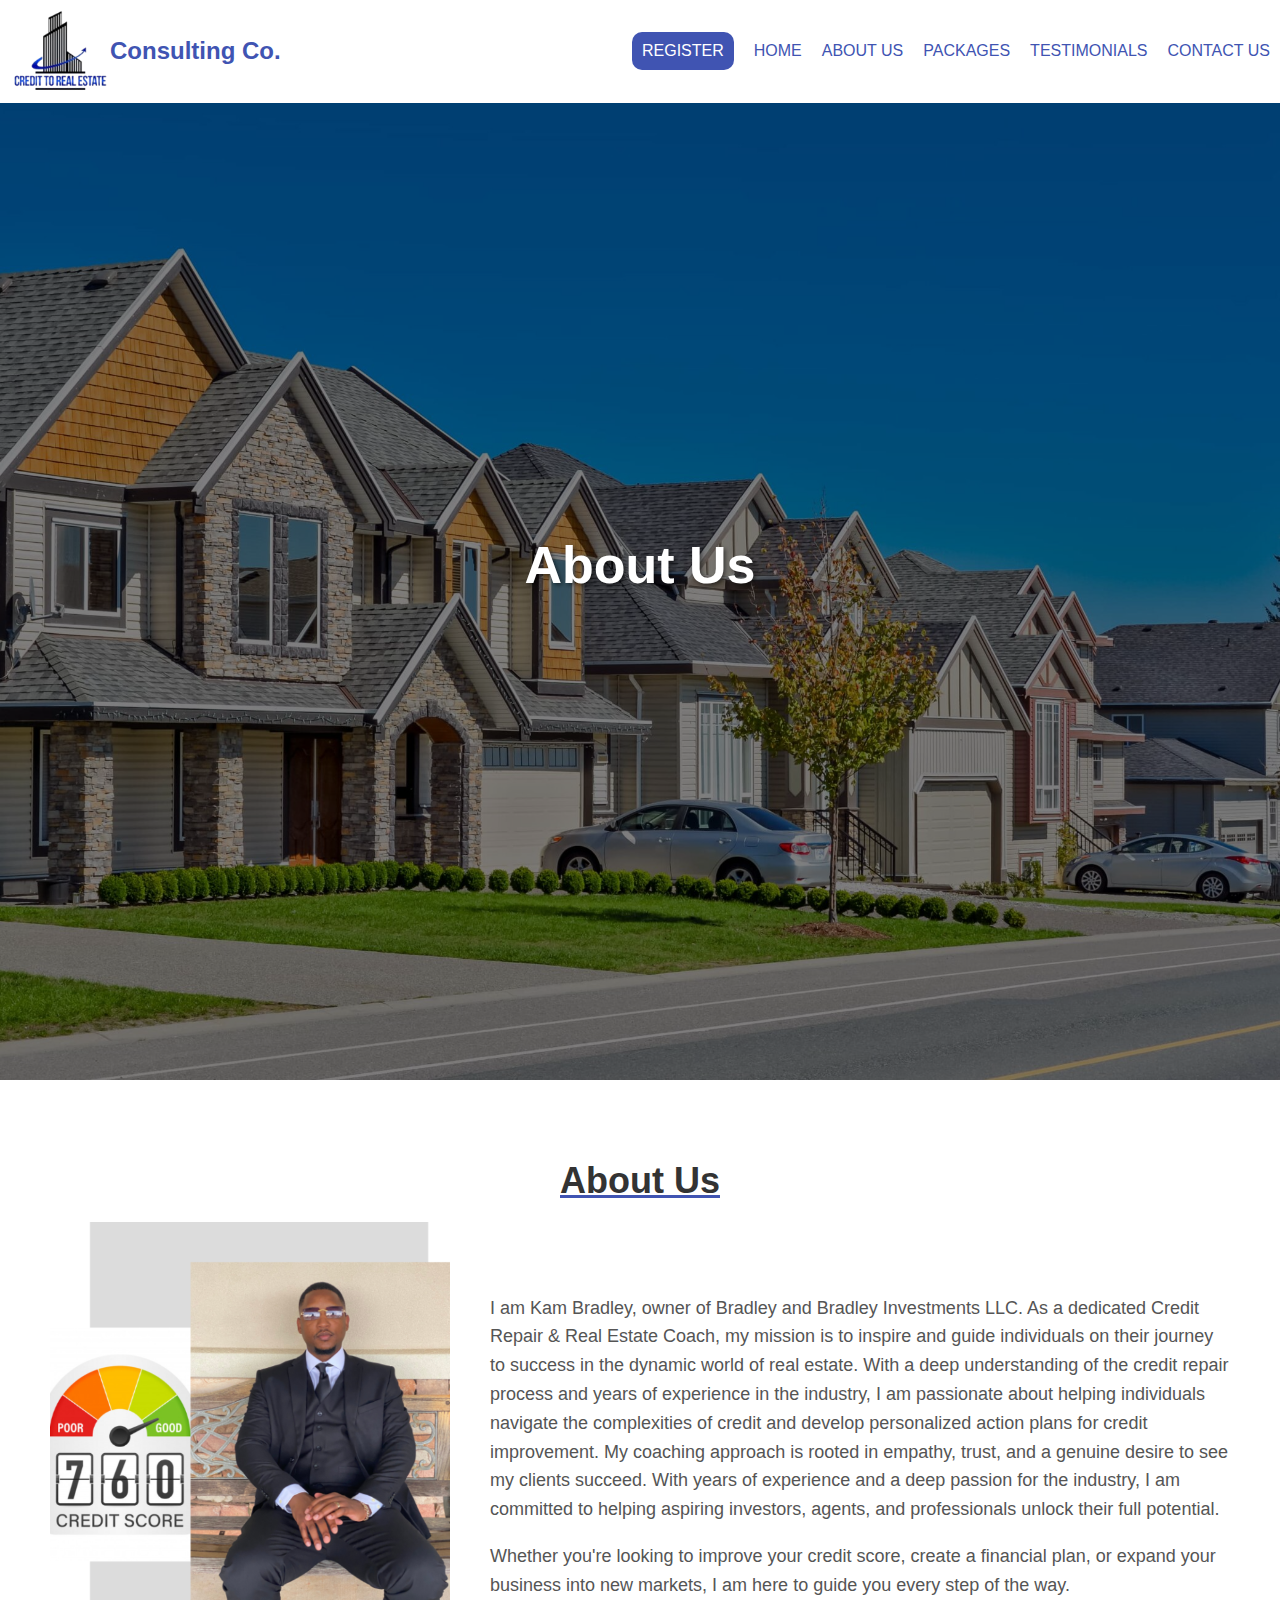
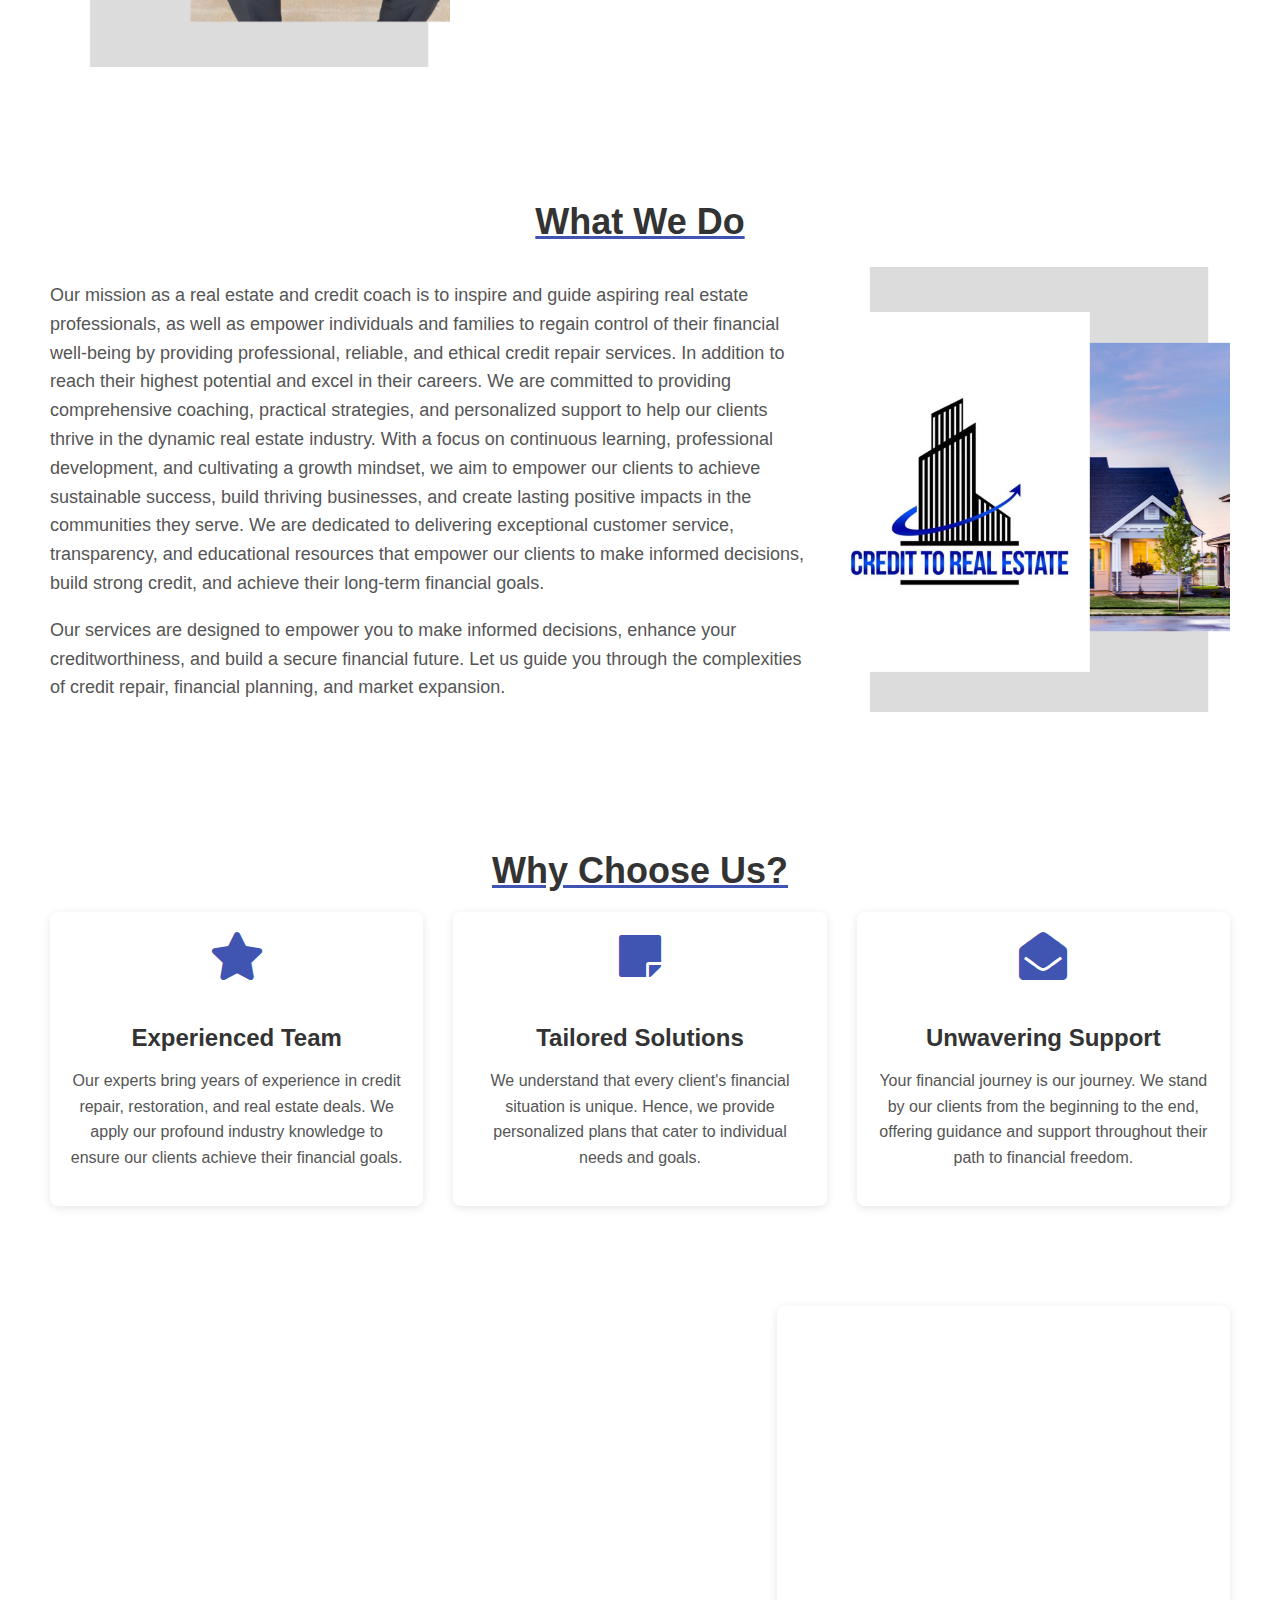
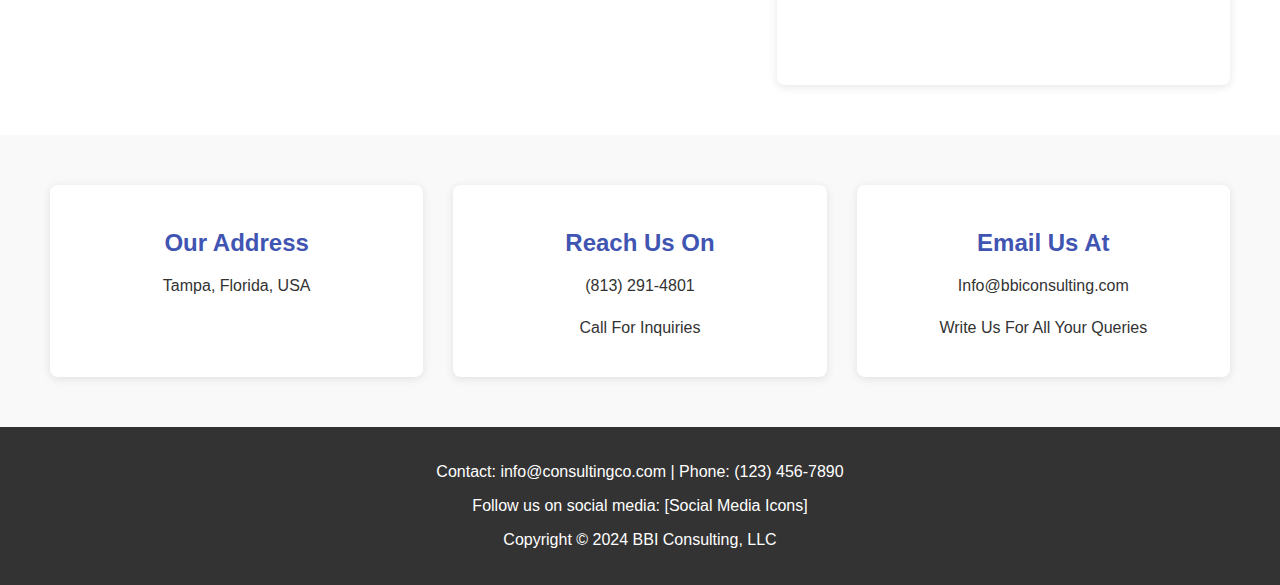
==== about-us.html @ 54503946 "Add files via upload" ====
<!DOCTYPE html>
<html lang="en">

<head>
    <meta charset="UTF-8">
    <meta name="viewport" content="width=device-width, initial-scale=1.0">
    <link rel="stylesheet" type="text/css" href="style.css" />
    <link rel="stylesheet" href="https://cdnjs.cloudflare.com/ajax/libs/font-awesome/5.15.3/css/all.min.css" />
    <title>About Us</title>
</head>

<body>
    <header class="header">
        <div class="logo">
            <img src="/images/logo.png" width="100px" />
            <p> Consulting Co.</p>
        </div>

        <!-- Hamburger Menu Icon -->
        <div class="hamburger" id="hamburger">
            &#9776;
        </div>

        <!-- Navigation Links (wrapped in a div for mobile control) -->
        <nav class="nav" id="nav-links">
            <a href="register.html" style="background-color: #4054B2; padding: 10px; color: white; border-radius: 10px;">REGISTER</a>

            <a href="index.html">HOME</a>
            <a href="about-us.html">ABOUT US</a>
            <a href="packages.html">PACKAGES</a>
            <a href="testimonials.html">TESTIMONIALS</a>
            <a href="#">CONTACT US</a>
        </nav>
    </header>

    <section class="hero" style="background-image: url('images/hero2.jpg');">
        <div class="hero-overlay"></div> <!-- Black overlay div -->
        <h1>About Us</h1>
        
    </section>

    <section class="about-me">
        <h2>About Us</h2>
        <div class="about-me-content">
            <div class="about-me-image">
                <img src="/images/me.png" alt="About Me Image" />
            </div>
            <div class="about-me-text">
                <p>
                    I am Kam Bradley, owner of Bradley and Bradley Investments LLC. As a dedicated Credit Repair & Real
                    Estate Coach, my mission is to inspire and guide individuals on their journey to success in the
                    dynamic world of real estate. With a deep understanding of the credit repair process and years of
                    experience in the industry, I am passionate about helping individuals navigate the complexities of
                    credit and develop personalized action plans for credit improvement. My coaching approach is rooted
                    in empathy, trust, and a genuine desire to see my clients succeed. With years of experience and a
                    deep passion for the industry, I am committed to helping aspiring investors, agents, and
                    professionals unlock their full potential.
                </p>
                <p>
                    Whether you're looking to improve your credit score, create a financial plan, or expand your
                    business into new markets, I am here to guide you every step of the way.
                </p>
            </div>
        </div>
    </section>

    <section class="what-we-do">
        <h2>What We Do</h2>
        <div class="what-we-do-content">
            <div class="what-we-do-text">
                <p>
                    Our mission as a real estate and credit coach is to inspire and guide aspiring real estate
                    professionals, as well as empower individuals and families to regain control of their financial
                    well-being by providing professional, reliable, and ethical credit repair services. In addition to
                    reach their highest potential and excel in their careers. We are committed to providing
                    comprehensive coaching, practical strategies, and personalized support to help our clients thrive in
                    the dynamic real estate industry. With a focus on continuous learning, professional development, and
                    cultivating a growth mindset, we aim to empower our clients to achieve sustainable success, build
                    thriving businesses, and create lasting positive impacts in the communities they serve. We are
                    dedicated to delivering exceptional customer service, transparency, and educational resources that
                    empower our clients to make informed decisions, build strong credit, and achieve their long-term
                    financial goals.
                </p>
                <p>
                    Our services are designed to empower you to make informed decisions, enhance your creditworthiness,
                    and build a secure financial future. Let us guide you through the complexities of credit repair,
                    financial planning, and market expansion.
                </p>
            </div>
            <div class="what-we-do-image">
                <img src="/images/service.png" alt="What We Do Image" />
            </div>

        </div>
    </section>

    <section class="why-choose-us">
        <h2>Why Choose Us?</h2>
        <div class="why-choose-us-cards">
            <!-- Card 1: Experienced Team -->
            <div class="card">
                <i class="fa fa-star card-icon" style="color: #4054B2;" aria-hidden="true" widh></i>
                <h3>Experienced Team</h3>
                <p>Our experts bring years of experience in credit repair, restoration, and real estate deals. We apply our profound industry knowledge to ensure our clients achieve their financial goals.</p>
            </div>
    
            <!-- Card 2: Tailored Solutions -->
            <div class="card">
                <i class="fas fa-sticky-note card-icon" style="color: #4054B2;" aria-hidden="true"></i>

                <h3>Tailored Solutions</h3>
                <p>We understand that every client's financial situation is unique. Hence, we provide personalized plans that cater to individual needs and goals.</p>
            </div>
    
            <!-- Card 3: Unwavering Support -->
            <div class="card">
                <i class="fas fa-envelope-open card-icon" style="color: #4054B2;" aria-hidden="true"></i>
                <h3>Unwavering Support</h3>
                <p>Your financial journey is our journey. We stand by our clients from the beginning to the end, offering guidance and support throughout their path to financial freedom.</p>
            </div>
        </div>
    </section>

    <section class="get-in-touch">
        <div class="left-side">
        
    
            <!-- Embedded YouTube Video -->
            <div class="video-container">
                <iframe width="560" height="315" src="https://www.youtube.com/embed/svCiPvFSdHA?si=HSZvpMKZgWPtaWVI" title="YouTube video player" frameborder="0" allow="accelerometer; autoplay; clipboard-write; encrypted-media; gyroscope; picture-in-picture; web-share" referrerpolicy="strict-origin-when-cross-origin" allowfullscreen></iframe>
            </div>
        </div>
    
        <div class="right-side">
            <!-- Embedded YouTube Video -->
            <div class="video-container">
            <iframe width="560" height="315" src="https://www.youtube.com/embed/661RdmVNPLM?si=ee0yKhmMzmaEh9CJ" title="YouTube video player" frameborder="0" allow="accelerometer; autoplay; clipboard-write; encrypted-media; gyroscope; picture-in-picture; web-share" referrerpolicy="strict-origin-when-cross-origin" allowfullscreen></iframe>
            </div>
        </div>
    </section>   
    
    <section class="contact-info">
        <div class="contact-item">
            <h3>Our Address</h3>
            <p>Tampa, Florida, USA</p>
        </div>
    
        <div class="contact-item">
            <h3>Reach Us On</h3>
            <p>(813) 291-4801</p>
            <p>Call For Inquiries</p>
        </div>
    
        <div class="contact-item">
            <h3>Email Us At</h3>
            <p>Info@bbiconsulting.com</p>
            <p>Write Us For All Your Queries</p>
        </div>
    </section>
    


    <footer class="footer">
        <p>Contact: info@consultingco.com | Phone: (123) 456-7890</p>
        <p>Follow us on social media: [Social Media Icons]</p>
        <p>

            Copyright © 2024 BBI Consulting, LLC
        </p>
    </footer>

    <script>
        // JavaScript for toggling mobile menu
        const hamburger = document.getElementById('hamburger');
        const navLinks = document.getElementById('nav-links');

        hamburger.addEventListener('click', () => {
            navLinks.classList.toggle('active');
        });
    </script>
</body>

</html>
---- style.css ----
body, html {
    margin: 0;
    padding: 0;
    font-family: Arial, sans-serif;
}

.header {
    display: flex;
    justify-content: space-between;
    align-items: center;
    background-color: #fff;
    position: fixed;
    top: 0;
    left: 0;
    right: 0;
    padding: 10px;
    z-index: 1000;
}

.logo {
    font-size: 24px;
    font-weight: bold;
    display: flex;
    align-items: center;
    justify-content: center;
    color: #4054B2;
}

.nav a {
    margin-left: 20px;
    text-decoration: none;
    color: #4054B2;
}

.nav {
    align-items: center;
    justify-content: center;
    display: flex;
}

.hamburger {
    display: none; /* Hide hamburger by default */
    font-size: 30px;
    cursor: pointer;
    background: none;
    border: none;
}

/* Hero Section */
.hero {
    height: 120vh;
    display: flex;
    flex-direction: column;
    justify-content: center;
    align-items: center;
    text-align: center;
    color: #fff;
    position: relative;
    overflow: hidden;
    background-image: url('/images/hero1.jpg');
    background-size: cover;
    background-position: center;
    animation: backgroundChange 10s infinite ease-in-out; /* Animation for background change */
}

/* Keyframes to animate background images */
@keyframes backgroundChange {
    0% {
        background-image: url('/images/hero1.jpg');
    }
    50% {
        background-image: url('/images/hero2.jpg');
    }
    100% {
        background-image: url('/images/hero1.jpg');
    }
}


.hero-overlay {
    content: '';
    position: absolute;
    top: 0;
    left: 0;
    right: 0;
    bottom: 0;
    background-color: rgba(0, 0, 0, 0.5); /* Black overlay with 50% opacity */
    z-index: 1; /* Ensures the overlay is behind the text */
}


.hero h1 {
    z-index: 2;
    font-size: 52px;
    padding-top: 50px;
    text-shadow: 2px 2px 4px rgba(0, 0, 0, 0.5);
}

.hero p {
    z-index: 2;

    max-width: 70vw;
    font-weight: bold;
    color: white;
    text-shadow: 2px 2px 4px rgba(0, 0, 0, 1);

}

/* CTA Button */
.cta-button {
    z-index: 2;

    padding: 10px 20px;
    font-size: 18px;
    background-color: #4054B2;
    border-radius: 20px;
    color: #fff;
    border: none;
    cursor: pointer;
    transition: background-color 0.3s;
}

.cta-button:hover {
    background-color: #4054B2;
}

/* About me */
.about-me {
    padding: 50px;
    background-color: #fff;
    text-align: center;
}

.about-me h2 {
    font-size: 36px;
    margin-bottom: 20px;
    color: #333;
    text-decoration: underline;
    text-decoration-color: #4054B2;
}

.about-me-content {
    display: flex;
    justify-content: space-between;
    align-items: center;
    max-width: 1200px;
    margin: 0 auto;
    flex-wrap: wrap; /* Ensures it wraps on small screens */
}

.about-me-image img {
    margin-right: 20px;
    width: 100%;
    max-width: 400px; /* Ensures the image is not too large */
    border-radius: 8px;
}

.about-me-text {
    flex: 1;
    margin-left: 20px;
    text-align: left;
    font-size: 18px;
    color: #555;
    line-height: 1.6;
}

@media (max-width: 768px) {
    .about-me-content {
        flex-direction: column; /* Stack the image and text on smaller screens */
        text-align: center;
    }

    .about-me-text {
        margin-left: 0;
        margin-top: 20px;
    }
}

/* What we do */
.what-we-do {
    padding: 50px;
    background-color: #fff;
    text-align: center;
}

.what-we-do h2 {
    font-size: 36px;
    margin-bottom: 20px;
    color: #333;
    text-decoration: underline;
    text-decoration-color: #4054B2;
}

.what-we-do-content {
    display: flex;
    justify-content: space-between;
    align-items: center;
    max-width: 1200px;
    margin: 0 auto;
    flex-wrap: wrap;
}

.what-we-do-image img {
    width: 100%;
    max-width: 400px;
    border-radius: 8px;
}

.what-we-do-text {
    flex: 1;
    margin-right: 20px;
    text-align: left;
    font-size: 18px;
    color: #555;
    line-height: 1.6;
}

@media (max-width: 768px) {
    .what-we-do-content {
        flex-direction: column; /* Stack the image and text on small screens */
        text-align: center;
    }

    .what-we-do-text {
        margin-right: 0;
        margin-top: 20px;
    }
}

/* Why choose us */
.why-choose-us {
    padding: 50px;
    background-color: #fff;
    text-align: center;
}

.why-choose-us h2 {
    font-size: 36px;
    margin-bottom: 20px;
    color: #333;
    text-decoration: underline;
    text-decoration-color: #4054B2;
}

.why-choose-us-cards {
    display: grid;
    grid-template-columns: repeat(3, 1fr); /* 3 equal columns */
    gap: 30px; /* Space between cards */
    max-width: 1200px;
    margin: 0 auto;
}

.card {
    background-color: #fff;
    padding: 20px;
    border-radius: 8px;
    box-shadow: 0 2px 10px rgba(0, 0, 0, 0.1);
    text-align: center;
    transition: transform 0.3s ease, box-shadow 0.3s ease;
}

.card:hover {
    transform: translateY(-10px); /* Card hover effect */
    box-shadow: 0 5px 20px rgba(0, 0, 0, 0.15);
}

.card-icon {
    font-size: 48px;
    margin-bottom: 20px;
}

.card h3 {
    font-size: 24px;
    margin-bottom: 15px;
    color: #333;
}

.card p {
    font-size: 16px;
    color: #555;
    line-height: 1.6;
}

/* Media Query for smaller screens */
@media (max-width: 768px) {
    .why-choose-us-cards {
        grid-template-columns: 1fr 1fr; /* 2 columns on smaller screens */
    }
}

@media (max-width: 480px) {
    .why-choose-us-cards {
        grid-template-columns: 1fr; /* 1 column on very small screens */
    }
}

/* Contact section */
.get-in-touch {
    display: flex;
    justify-content: space-between;
    align-items: flex-start;
    padding: 50px;
    background-color: #fff;
    gap: 30px;
}

.left-side {
    flex: 1;
    text-align: left;
    max-width: 60%; /* Adjust width for responsive layout */
}

.left-side h3 {
    font-size: 24px;
    color: #333;
}

.left-side h1 {
    font-size: 36px;
    color: #4054B2;
    margin-top: 10px;
}

.rating {
    font-size: 24px;
    color: #FFD700; /* Gold color for stars */
    margin: 20px 0;
}

.video-container {
    margin-top: 20px;
}

.video-container iframe {
    width: 100%;
    height: 315px;
    border: none;
    border-radius: 8px;
}

.right-side {
    flex: 1;
    max-width: 35%;
    background-color: #fff;
    padding: 20px;
    border-radius: 8px;
    box-shadow: 0 2px 10px rgba(0, 0, 0, 0.1);
}

.right-side h2 {
    font-size: 28px;
    color: #333;
    margin-bottom: 20px;
}

.form-group {
    margin-bottom: 20px;
}

.form-group label {
    font-size: 16px;
    color: #333;
    display: block;
}

.form-group input,
.form-group textarea {
    width: 100%;
    margin: 5px;
    font-size: 16px;
    border: 1px solid #ddd;
    border-radius: 5px;
    margin-top: 5px;
}

.form-group textarea {
    resize: vertical;
}

.submit-btn {
    padding: 12px 20px;
    background-color: #4054B2;
    color: #fff;
    border: none;
    border-radius: 5px;
    font-size: 18px;
    cursor: pointer;
    transition: background-color 0.3s ease;
}

.submit-btn:hover {
    background-color: #0056b3;
}

/* Media Queries for responsiveness */
@media (max-width: 768px) {
    .get-in-touch {
        flex-direction: column;
        align-items: center;
    }

    .left-side,
    .right-side {
        max-width: 100%;
    }
}

@media (max-width: 480px) {
    .left-side h1 {
        font-size: 28px;
    }

    .right-side h2 {
        font-size: 24px;
    }

    .submit-btn {
        font-size: 16px;
        padding: 10px 15px;
    }
}


/* Services Section */
.services {
    display: flex;
    justify-content: space-around;
    padding: 50px 0;
}

.service {
    text-align: center;
    max-width: 200px;
}

.service-icon {
    font-size: 48px;
    margin-bottom: 20px;
}

/* Near footer */
.contact-info {
    display: grid;
    grid-template-columns: repeat(3, 1fr); /* 3 equal columns */
    gap: 30px; /* Space between items */
    padding: 50px;
    background-color: #f9f9f9;
    text-align: center;
}

.contact-item {
    background-color: #fff;
    padding: 20px;
    border-radius: 8px;
    box-shadow: 0 2px 10px rgba(0, 0, 0, 0.1);
}

.contact-item h3 {
    font-size: 24px;
    margin-bottom: 10px;
    color: #4054B2; /* Blue color for headings */
}

.contact-item p {
    font-size: 16px;
    color: #333;
    line-height: 1.6;
}

/* Media Query for smaller screens */
@media (max-width: 768px) {
    .contact-info {
        grid-template-columns: 1fr 1fr; /* 2 columns on smaller screens */
    }
}

@media (max-width: 480px) {
    .contact-info {
        grid-template-columns: 1fr; /* 1 column on very small screens */
    }
}

/* Packages */
/* Container for the two cards */
.plans {
    display: grid;
    grid-template-columns: repeat(auto-fit, minmax(300px, 1fr));
    gap: 30px;
    margin: 50px auto;
    max-width: 1200px;
    padding: 0 20px;
}

/* Styling for individual plan card */
.plan-card {
    background-color: #fff;
    border: 1px solid #ddd;
    border-radius: 8px;
    box-shadow: 0 4px 6px rgba(0, 0, 0, 0.1);
    padding: 20px;
    display: flex;
    flex-direction: column;
    justify-content: space-between;
    transition: transform 0.3s ease;
}

.plan-card:hover {
    transform: translateY(-10px); /* Slightly lift the card on hover */
}

/* Heading and price styles */
.plan-card h2 {
    font-size: 24px;
    font-weight: bold;
    color: #333;
    margin-bottom: 10px;
}

.plan-card .price {
    font-size: 20px;
    font-weight: bold;
    color: #4054B2;
    margin-bottom: 20px;
}

/* Divider line */
.divider {
    border: 0;
    border-top: 1px solid #ddd;
    margin: 15px 0;
}

/* List of services */
.plan-card ul {
    list-style: none;
    padding: 0;
    margin: 0;
}

.plan-card ul li {
    font-size: 16px;
    color: #555;
    margin: 8px 0;
}

/* Button styling */
.choose-plan-btn {
    background-color: #4054B2;
    color: white;
    border: none;
    padding: 12px;
    font-size: 18px;
    cursor: pointer;
    border-radius: 5px;
    transition: background-color 0.3s ease;
    margin-top: auto; /* Push button to the bottom of the card */
}

.choose-plan-btn:hover {
    background-color: #0056b3;
}


/* Footer */
.footer {
    background-color: #333;
    color: #fff;
    text-align: center;
    padding: 20px;
}

/* Mobile responsive styles */
@media (max-width: 768px) {
    .nav {
        display: none;
        width: 100%;
        text-align: center;
        margin-top: 10px;
    }

    .nav a {
        display: block;
        padding: 10px;
        border-bottom: 1px solid #ccc;
        text-align: center;
        color: #333;
        margin: 0;
    }

    .hamburger {
        display: block; /* Show hamburger on small screens */
    }

    .nav.active {
        display: block; /* Show navigation when active */
    }
}

/* Register */
.form-container {
    margin: auto;
margin-top: 100px;
background-color: #fff; /* White background for the form */
    padding: 30px;
    border-radius: 10px;
    box-shadow: 0px 0px 10px rgba(0, 0, 0, 0.1);
    width: 100%;
    max-width: 500px; /* Maximum width to prevent it from becoming too large */
    box-sizing: border-box;
}

input, textarea, select {
    width: 100%;
    padding: 10px;
    margin: 10px 0;
    border-radius: 5px;
    border: 1px solid #ccc;
}

#register-btn {
    padding: 12px 20px;
    background-color: #4054B2;
    color: #fff;
    border: none;
    border-radius: 5px;
    font-size: 18px;
    cursor: pointer;
    transition: background-color 0.3s ease;
}

#register-btn:hover {
    background-color: #0056b3;
}
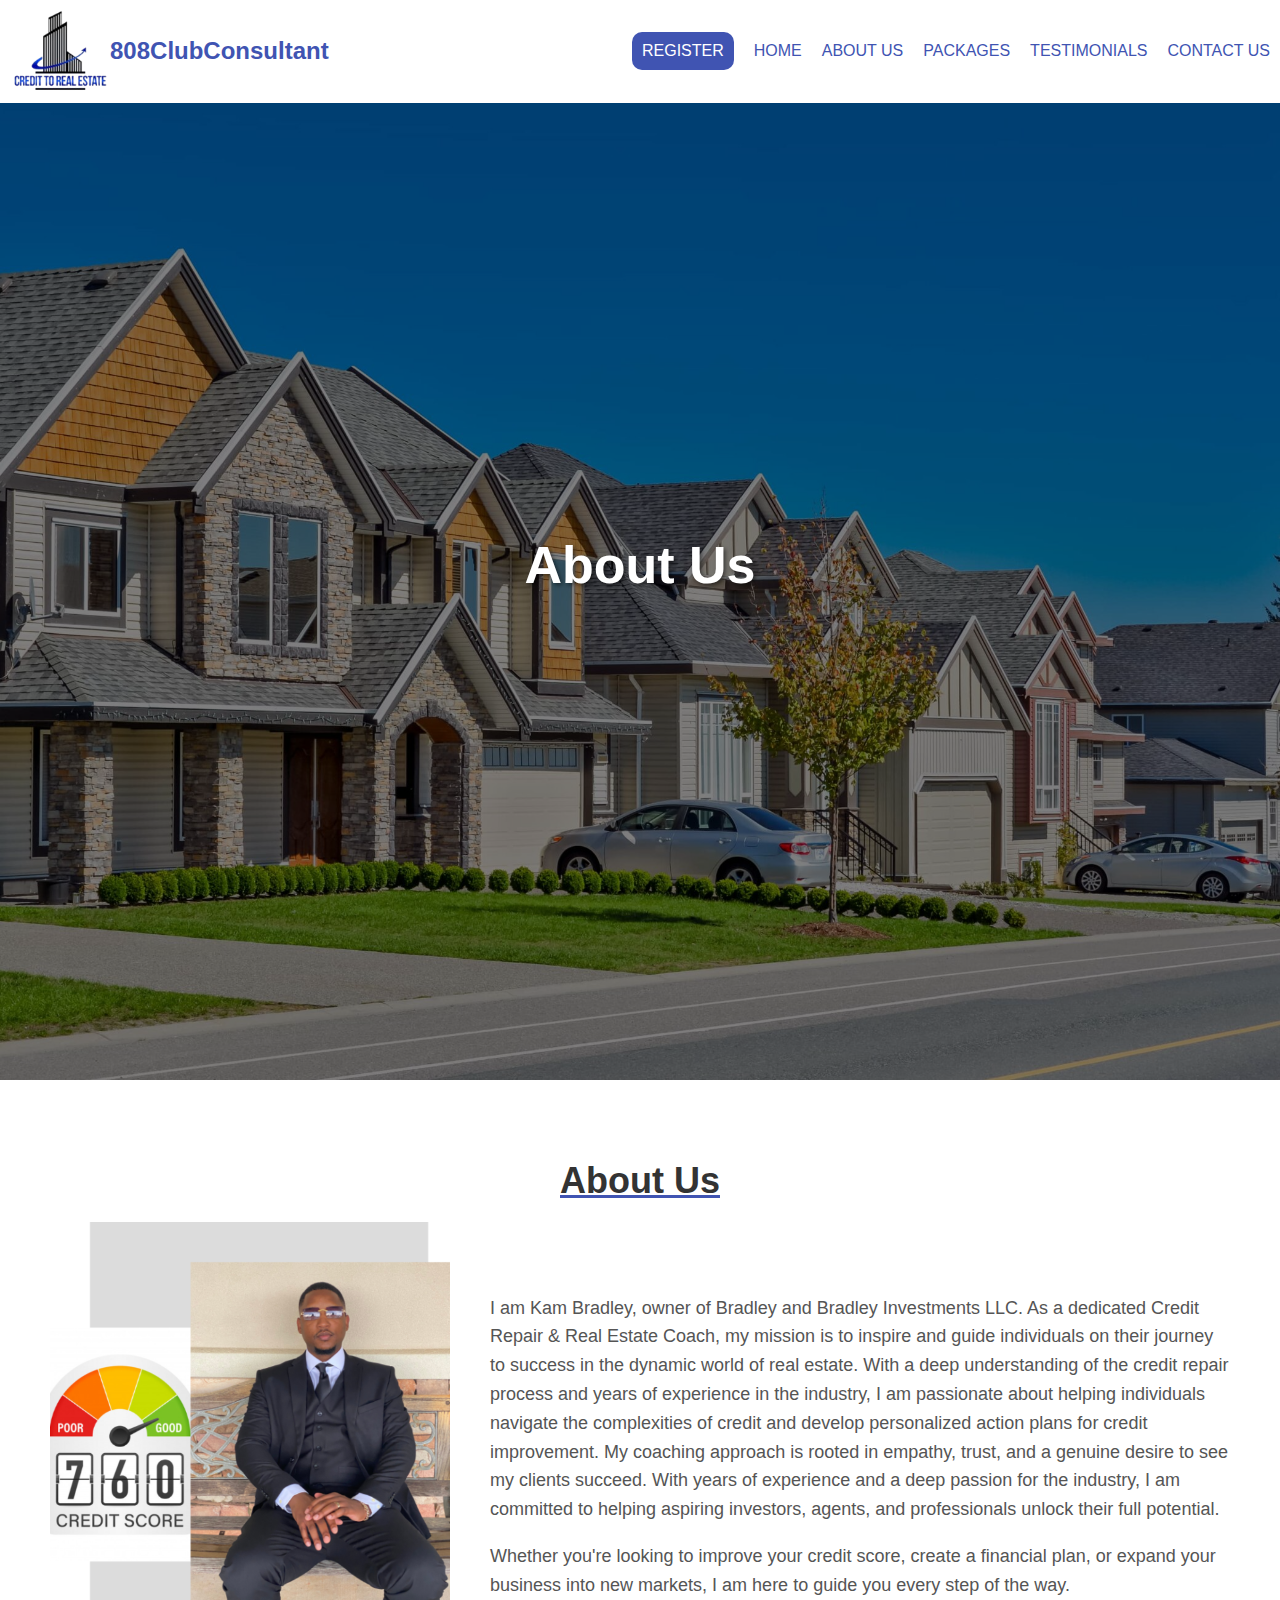
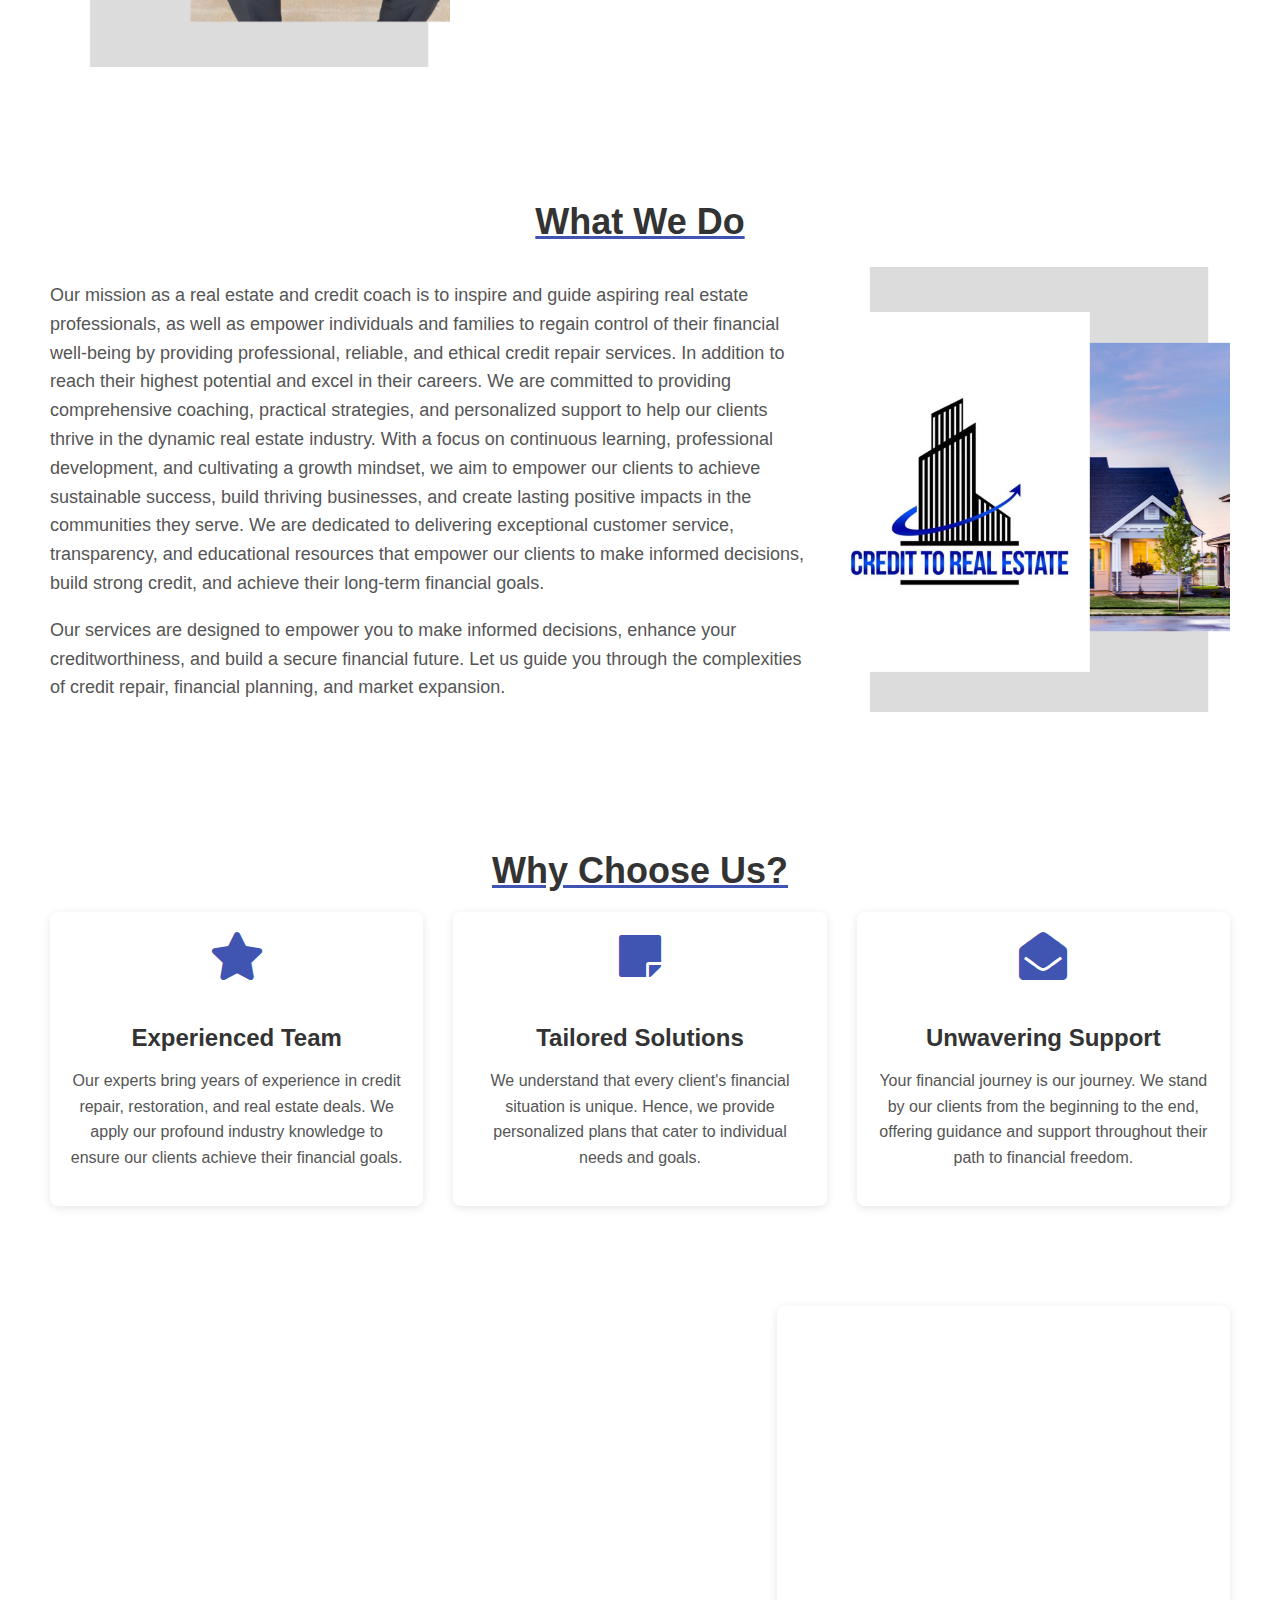
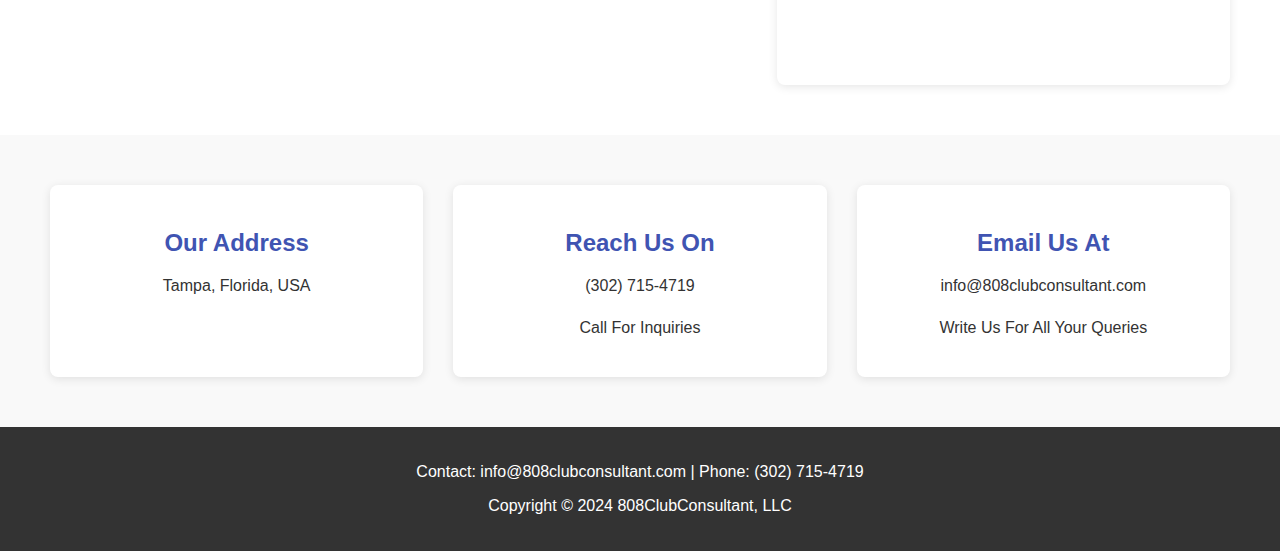
==== commit 10d20ccc: "Add files via upload" ====
--- a/about-us.html
+++ b/about-us.html
@@ -13,7 +13,7 @@
     <header class="header">
         <div class="logo">
             <img src="/images/logo.png" width="100px" />
-            <p> Consulting Co.</p>
+            <p>808ClubConsultant</p>
         </div>
 
         <!-- Hamburger Menu Icon -->
@@ -147,13 +147,13 @@
     
         <div class="contact-item">
             <h3>Reach Us On</h3>
-            <p>(813) 291-4801</p>
+            <p>(302) 715-4719</p>
             <p>Call For Inquiries</p>
         </div>
     
         <div class="contact-item">
             <h3>Email Us At</h3>
-            <p>Info@bbiconsulting.com</p>
+            <p>info@808clubconsultant.com</p>
             <p>Write Us For All Your Queries</p>
         </div>
     </section>
@@ -161,11 +161,11 @@
 
 
     <footer class="footer">
-        <p>Contact: info@consultingco.com | Phone: (123) 456-7890</p>
-        <p>Follow us on social media: [Social Media Icons]</p>
+        <p>Contact: info@808clubconsultant.com | Phone: (302) 715-4719</p>
+        <!-- <p>Follow us on social media: [Social Media Icons]</p> -->
         <p>
 
-            Copyright © 2024 BBI Consulting, LLC
+            Copyright © 2024 808ClubConsultant, LLC
         </p>
     </footer>
 
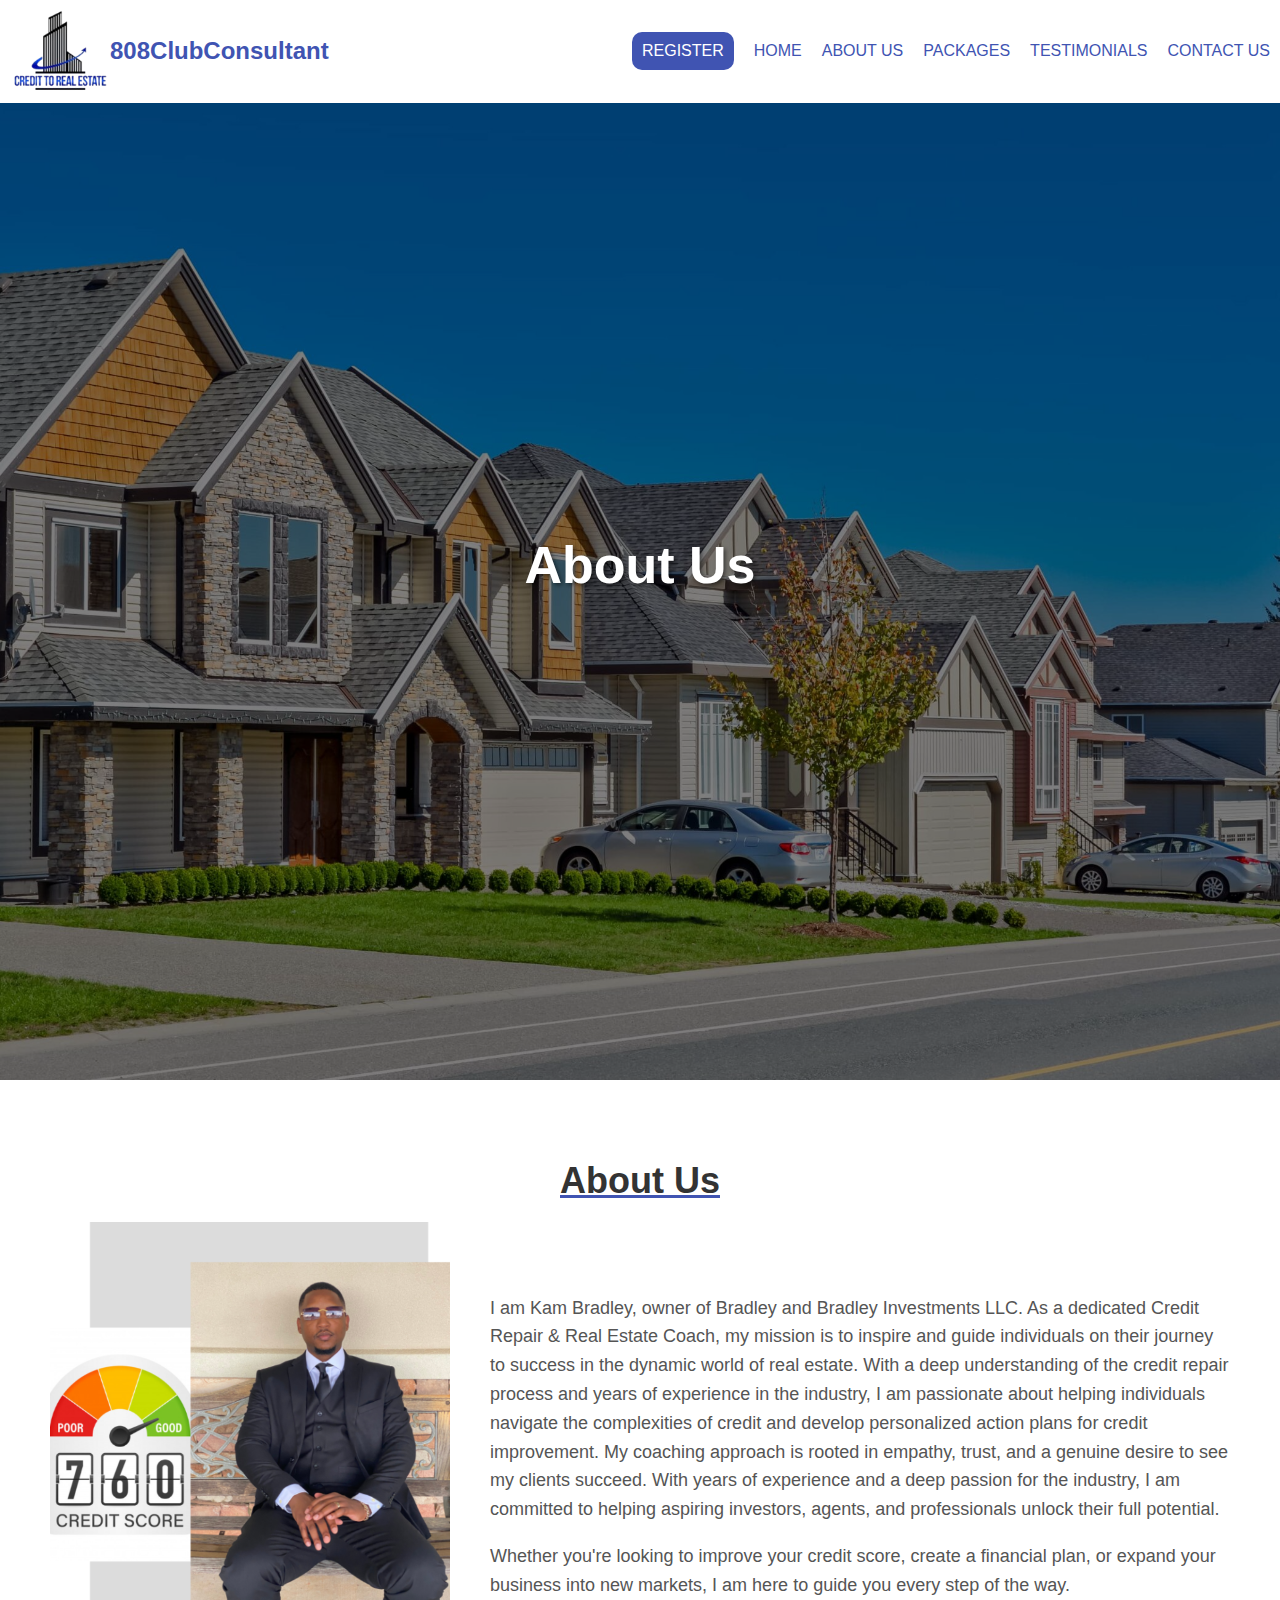
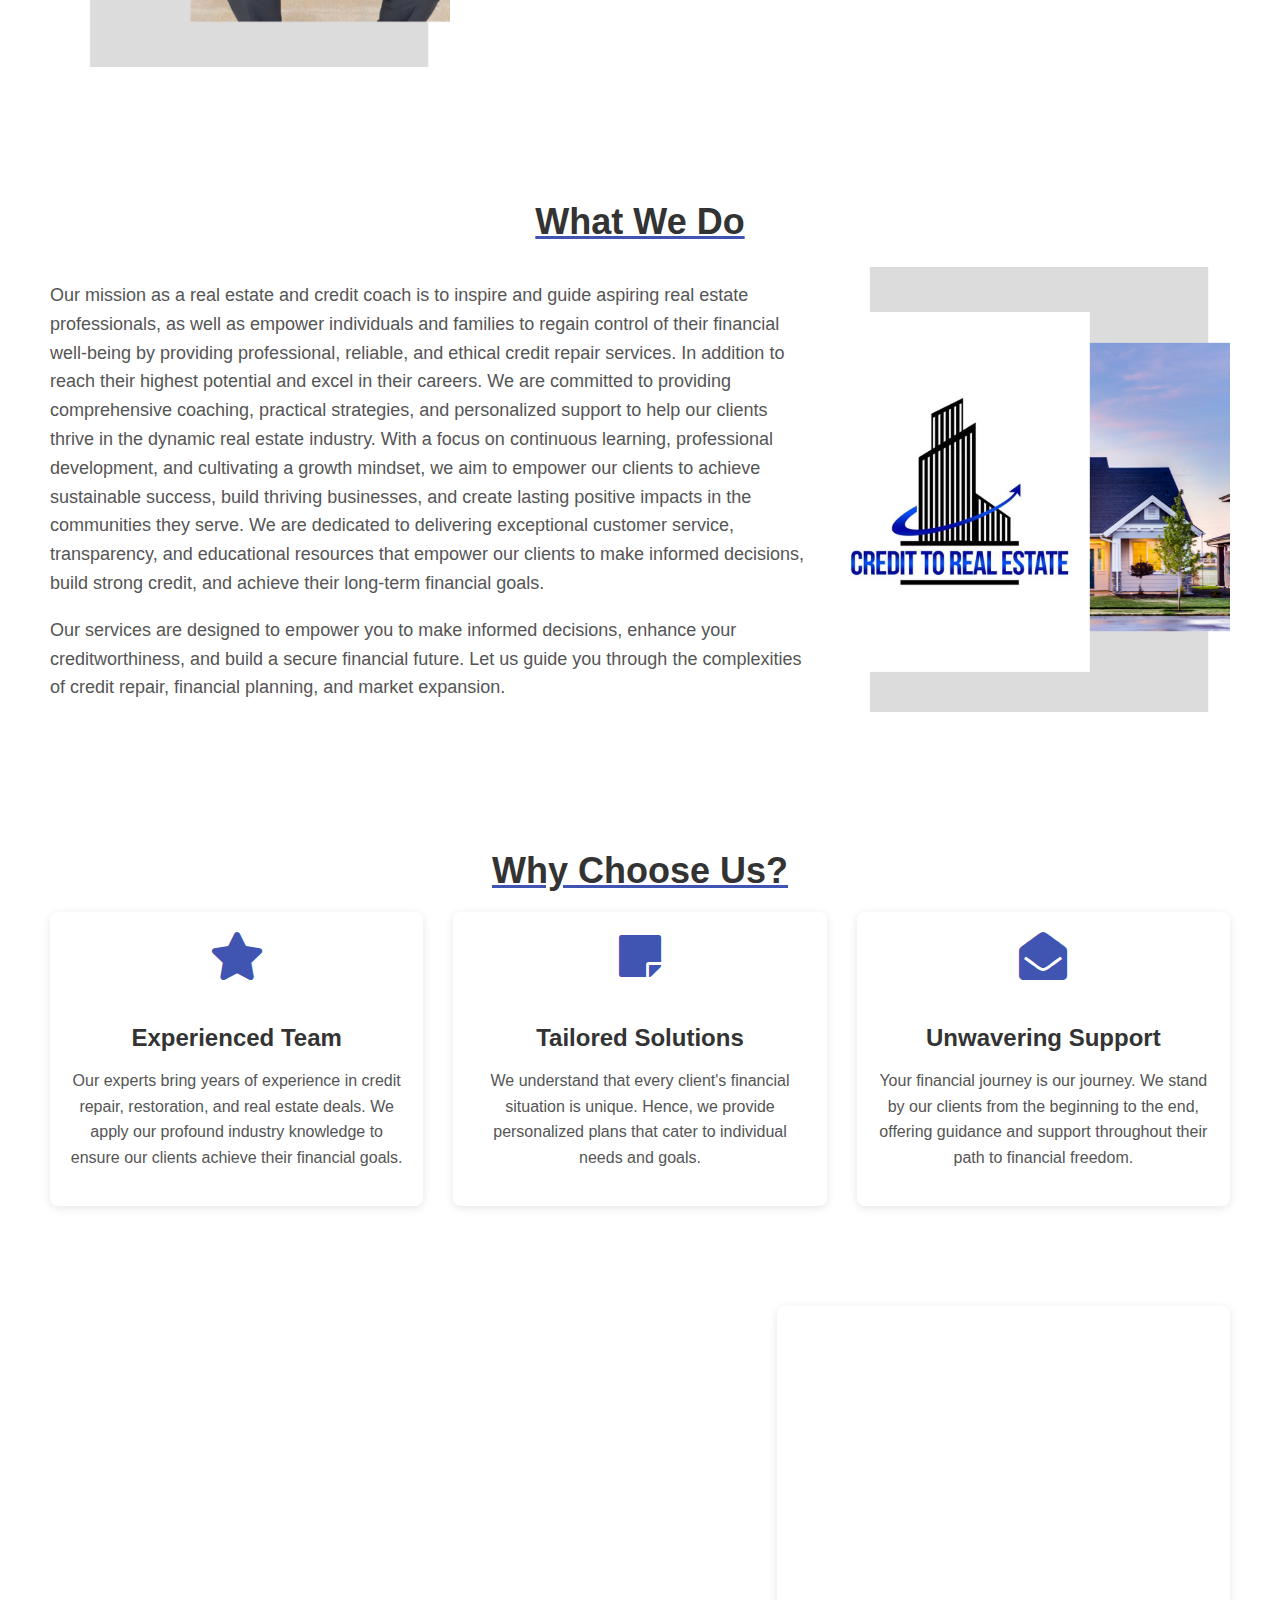
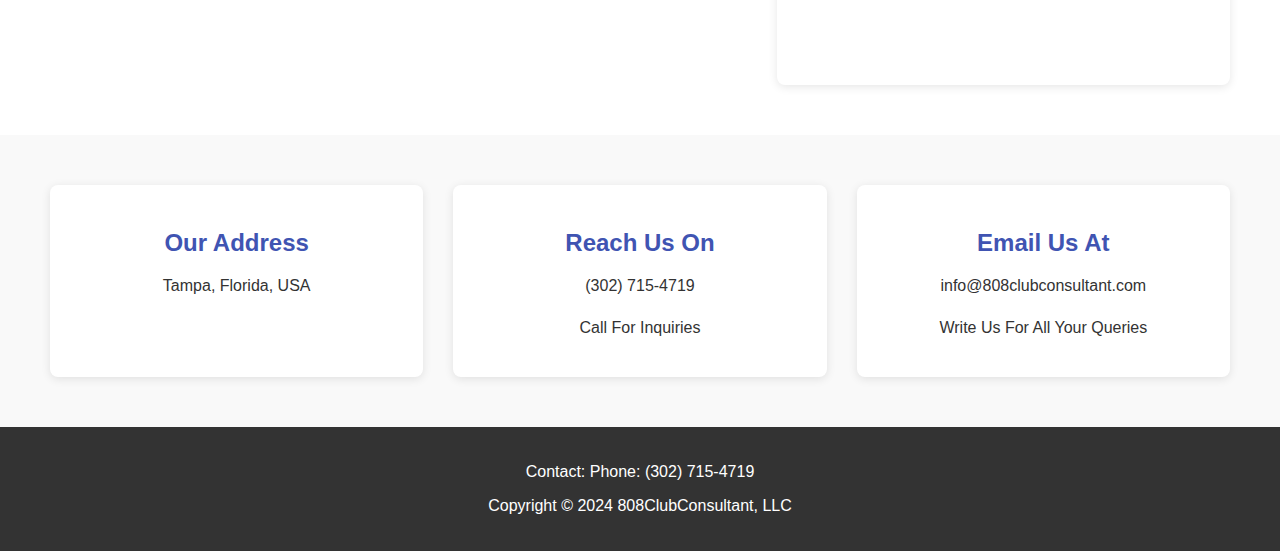
==== commit 16802016: "Add files via upload" ====
--- a/about-us.html
+++ b/about-us.html
@@ -161,7 +161,7 @@
 
 
     <footer class="footer">
-        <p>Contact: info@808clubconsultant.com | Phone: (302) 715-4719</p>
+        <p>Contact: Phone: (302) 715-4719</p>
         <!-- <p>Follow us on social media: [Social Media Icons]</p> -->
         <p>
 
